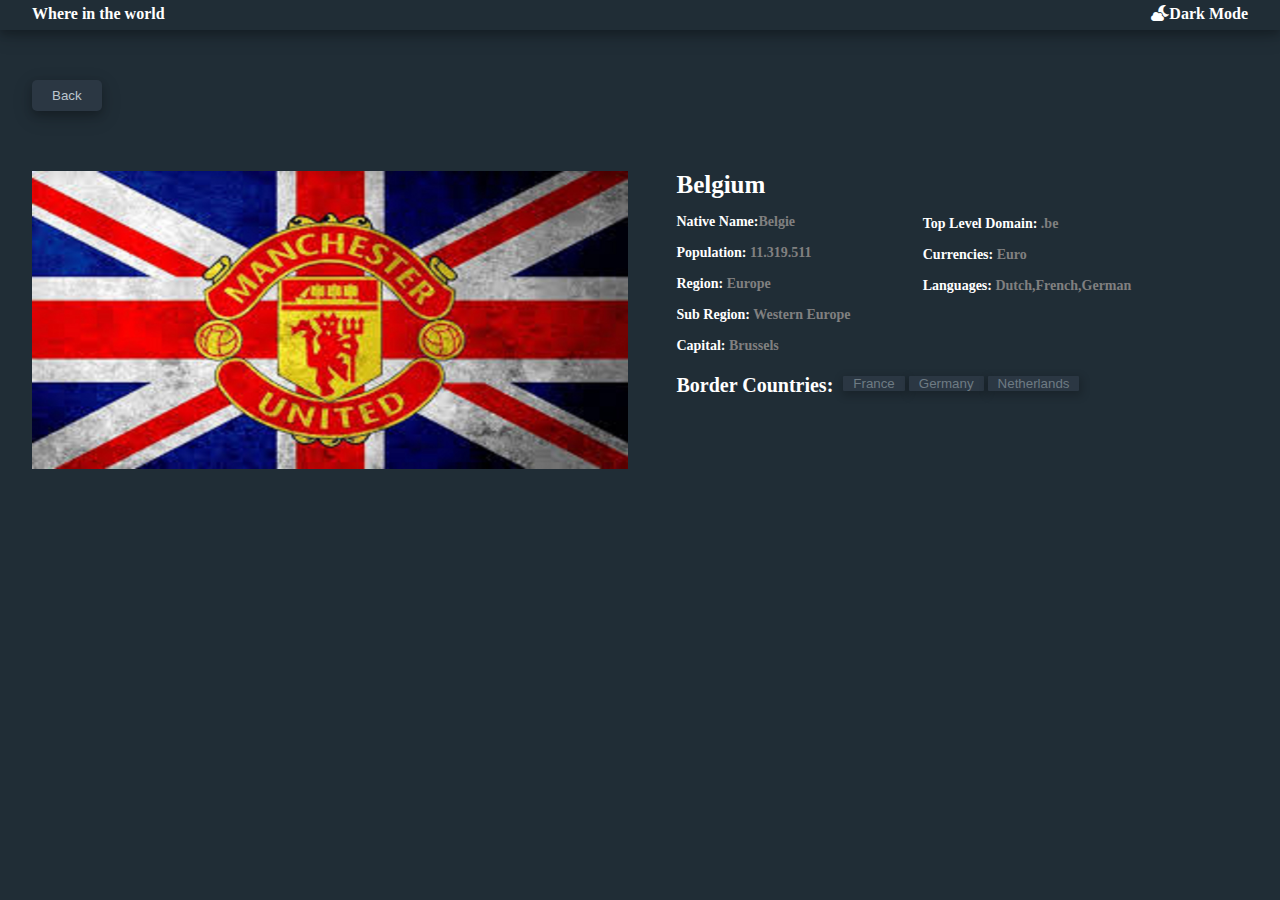
==== ind3.html @ dd651c99 "f" ====
<!DOCTYPE html>
<html lang="en">
<head>
    <meta charset="UTF-8">
    <meta http-equiv="X-UA-Compatible" content="IE=edge">
    <meta name="viewport" content="width=device-width, initial-scale=1.0">
    <link rel="stylesheet" href="style3.css">
    <link rel="stylesheet" href="fontawesome.css">
    <link rel="stylesheet" href="solid.css">
    <title>Document</title>
</head>
<body>
    <section class="box-shodow">
<div class="container">
    <div class="heder">
        <h4 >Where in the world</h4>
        <h4 ><i class="fa-solid fa-cloud-moon  ie"></i>Dark Mode</h4> 
    </div>
</div>
</section>
<div class="container">
<a  href="#"><button class="bot">Back</button></a>
</div>
<section>
<div class="container">
    <div class="con">
<div class="left">
    <img src="images (1).jfif" alt="">
  
</div>
<div class="right">
    <div class="flex">

       <div class="left2">
        <h3>Belgium</h3>
        <h2>Native Name:<span>Belgie</span></h2>
        <h2>Population: <span>11.319.511</span></h2>
        <h2>Region: <span>Europe</span></h2>
        <h2>Sub Region: <span>Western Europe</span></h2>
        <h2>Capital: <span>Brussels</span></h2>
       </div>
     <div class="right2">
            <h2>Top Level Domain: <span>.be</span></h2>
            <h2>Currencies: <span>Euro</span></h2>
            <h2>Languages: <span>Dutch,French,German</span></h2>
     </div>

    </div>
    <div class="felx2">
        <div class="left3">
        <h2>Border Countries:</h2>
        </div>
        <div class="right3">
           <a href="#"> <button class="bot2">France</button></a>
           <a href="#"> <button class="bot2">Germany</button></a>
           <a href="#"> <button class="bot2">Netherlands</button></a>
        </div>
      </div>
   </div>
   </div>
</section>
</body>
</html>
---- style3.css ----
@font-face {
    font-family: "iranyekan" ;
    src: url("fonts/iranyekan/eot/iranyekanwebregular.eot?#") ,
    url("fonts/iranyekan/ttf/iranyekanwebregular.ttf") format('truetype'),
    url("fonts/iranyekan/woff/iranyekanwebregular.woff") format('woff'),
    url("fonts/iranyekan/svg/iranyekanwebregular.svg") format('svg');
}
@font-face {
    font-family: "iranyekan_numbers" ;
    src: url("fonts/iranyekan_numbers/eot/iranyekanwebregular(fanum).eot?#") ,
    url("fonts/iranyekan_numbers/ttf/iranyekanwebregular(fanum).ttf") format('truetype'),
    url("fonts/iranyekan_numbers/woff/iranyekanwebregular(fanum).woff") format('woff'),
    url("fonts/iranyekan_numbers/svg/iranyekanwebregular(fanum).svg") format('svg');
}
* {
    margin: 0;
    padding: 0;
}
body{
    background-color: #202d36;
}
.container {
    width: 95%;
    margin: 0 auto;
    /*border: 1px solid rebeccapurple;*/
}
.heder{
     display: flex;
    justify-content: space-between;
    color: white;
    flex-direction: row;
    height: 30px;
}
.box-shodow{
    box-shadow: 0 4px 8px 0 rgb(0 0 0 / 20%), 0 6px 20px 0 rgb(0 0 0 / 19%);
}

.heder h4{
    margin-top: 5px;
}
.con{
    height: auto;
    display: flex;
    flex-direction: row;
    gap: 4%;
    margin-top: 60px;
    /*border: 1px solid darkblue;*/
}
.left{
    width: 49%;
    height: auto;
}
.left img{
    width: 100%;
}
.right{
width: 47%;
height: auto;
/*border: 1PX solid darkblue;*/
}
.flex{
    display: flex;
    flex-direction: row;
    gap: 10%;
}
.left2 h2{
     font-size: 14px;
    color: white;
    margin-top: 15px;
}
.left2 h3{ 
    font-size: 25px;   
    color: white;
}
span{
    color:gray;
    margin-right:15px ;
}
.right2 h2{
    font-size: 14px;
    color: white;
    margin-top: 15px;
}
.right2{
    margin-top: 30px;
}

.a4{
    margin-top: 15px;
}
.bot{
    padding: 8px 20px;
    background-color:#2b3743;
    border: none; 
    color: #bcc6cf;
    border-radius: 5px;
    margin-top: 50px;
    cursor: pointer;
    box-shadow: 0 4px 8px 0 rgb(0 0 0 / 20%), 0 6px 20px 0 rgb(0 0 0 / 19%);
}
 .felx2{
    display: flex;
    gap: 10px;
    margin-top: 20px;
 }
.right3{
    gap: 10px;
}
.left3 h2{
font-size: 20px;
color:white;
}

.bot2{
    background-color: #2b3743;
    color: #6e7b84;
    border: none;
    padding: 0 10px;
    border-radius: 1px;
    box-shadow: 1px 3px 9px 2px rgb(0 0 0 / 20%);
    cursor: pointer;
}


/*respansw*/

@media only screen and (max-width:768px)   {
    
    .con{
        flex-direction: column;
        margin: 0 auto;
        margin-top: 25px;
    }
    .left{
        width: 100%;
        flex-direction: column;
    }
    .right{
        width: 100%;
    }
    .flex{
        flex-direction: column;
        margin: 0 auto;
    }
    .felx2{
        flex-direction: column;
    }
    
}
---- solid.css ----
/*!
 * Font Awesome Free 6.1.1 by @fontawesome - https://fontawesome.com
 * License - https://fontawesome.com/license/free (Icons: CC BY 4.0, Fonts: SIL OFL 1.1, Code: MIT License)
 * Copyright 2022 Fonticons, Inc.
 */
:root, :host {
  --fa-font-solid: normal 900 1em/1 "Font Awesome 6 Free"; }

@font-face {
  font-family: 'Font Awesome 6 Free';
  font-style: normal;
  font-weight: 900;
  font-display: block;
  src: url("fonts/webfonts/fa-solid-900.woff2") format("woff2"), url("fonts/webfonts/fa-solid-900.ttf") format("truetype"); }

.fas,
.fa-solid {
  font-family: 'Font Awesome 6 Free';
  font-weight: 900; }
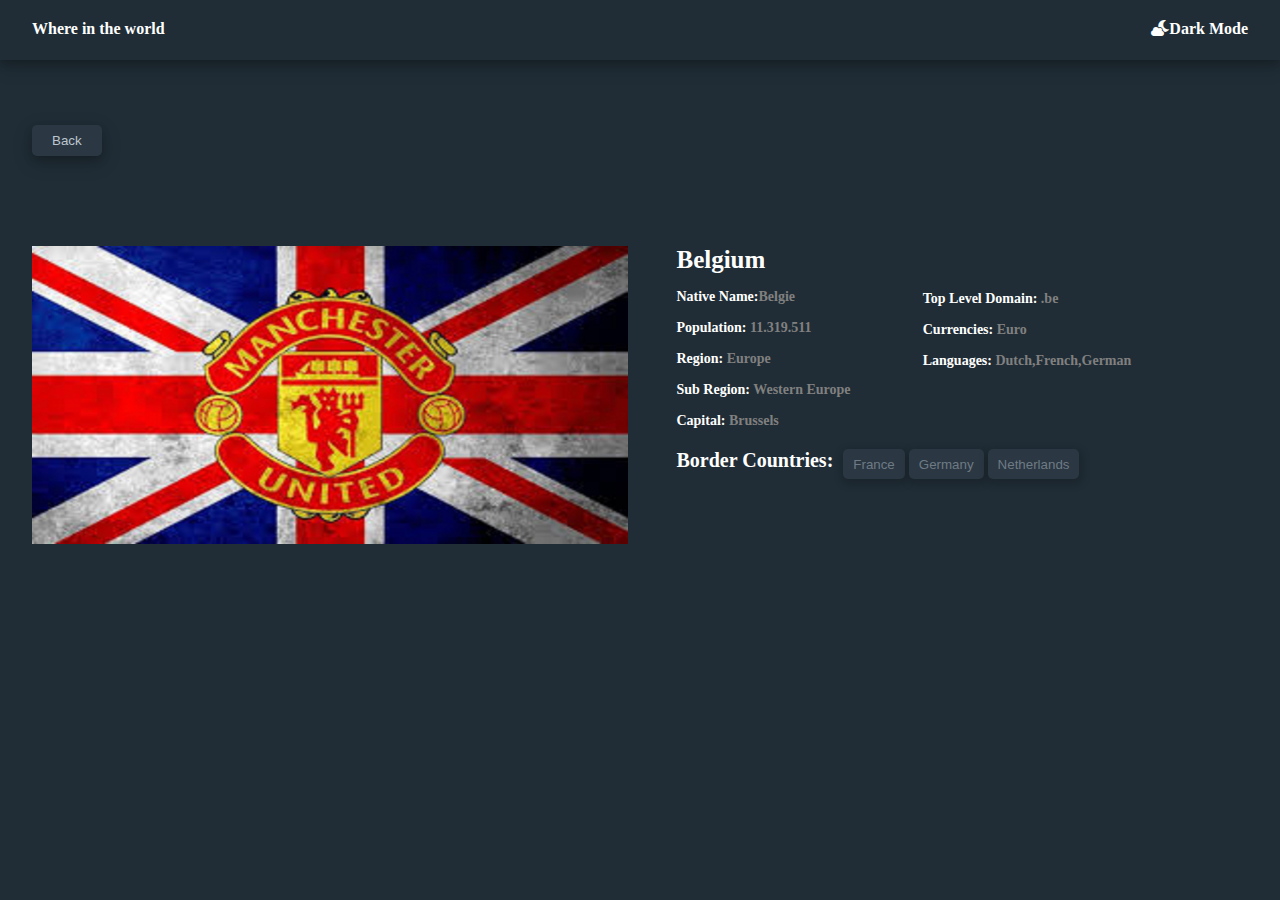
==== commit 19eeece6: "w" ====
--- a/ind3.html
+++ b/ind3.html
@@ -14,7 +14,7 @@
 <div class="container">
     <div class="heder">
         <h4 >Where in the world</h4>
-        <h4 ><i class="fa-solid fa-cloud-moon  ie"></i>Dark Mode</h4> 
+        <a href="index.html"><h4 ><i class="fa-solid fa-cloud-moon  ie"></i>Dark Mode</h4> </a>
     </div>
 </div>
 </section>
--- a/style3.css
+++ b/style3.css
@@ -23,6 +23,7 @@
     width: 95%;
     margin: 0 auto;
     /*border: 1px solid rebeccapurple;*/
+    padding: 15px;
 }
 .heder{
      display: flex;
@@ -33,6 +34,11 @@
 }
 .box-shodow{
     box-shadow: 0 4px 8px 0 rgb(0 0 0 / 20%), 0 6px 20px 0 rgb(0 0 0 / 19%);
+}
+
+a{
+    text-decoration: none;
+    color: white;
 }
 
 .heder h4{
@@ -104,8 +110,9 @@
     margin-top: 20px;
  }
 .right3{
-    gap: 10px;
+   /* border: 1px solid darkblue;*/
 }
+
 .left3 h2{
 font-size: 20px;
 color:white;
@@ -119,10 +126,29 @@
     border-radius: 1px;
     box-shadow: 1px 3px 9px 2px rgb(0 0 0 / 20%);
     cursor: pointer;
+    height: 30px;
+    border-radius: 5px;
 }
 
 
 /*respansw*/
+@media only screen and (max-width:920px)   {
+.left3 h3{
+font-size: 12px;
+width: 30px;
+}
+.right{
+    width: 60%;
+}
+
+}
+@media only screen and (max-width:802px)   {
+    .right{
+        width: 70%;
+    }
+}
+
+
 
 @media only screen and (max-width:768px)   {
     
@@ -130,6 +156,7 @@
         flex-direction: column;
         margin: 0 auto;
         margin-top: 25px;
+        gap: 0;
     }
     .left{
         width: 100%;
@@ -145,5 +172,10 @@
     .felx2{
         flex-direction: column;
     }
-    
+    .container{
+        width: 85%;
+    }
+
 }
+
+
